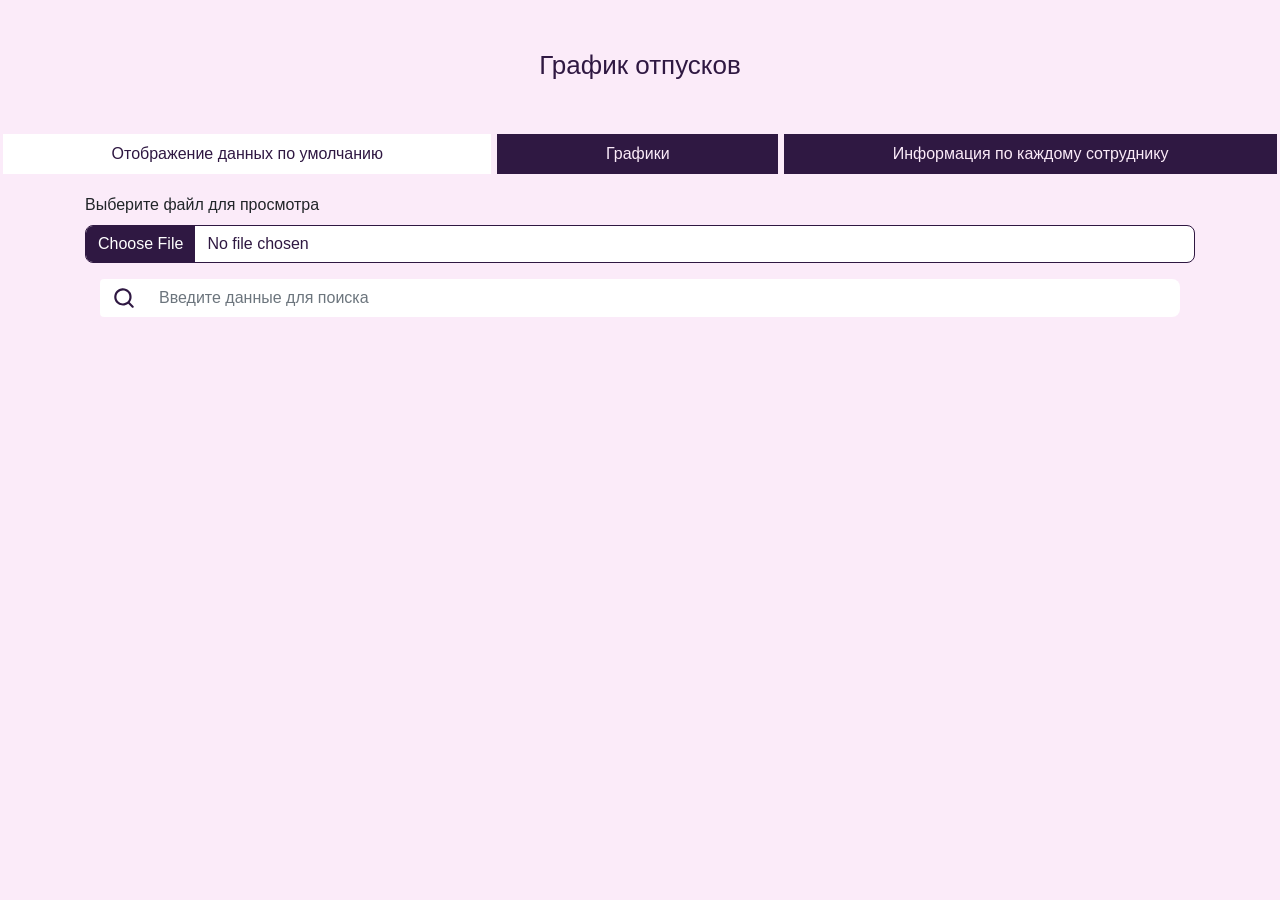
==== index.html @ 904fe266 "next commit" ====
<!DOCTYPE html>
<html lang="en">

<head>
    <meta charset="UTF-8">
    <meta http-equiv="X-UA-Compatible" content="IE=edge">
    <meta name="viewport" content="width=device-width, initial-scale=1.0">
    <title>Document</title>
    <!-- CSS only -->
    <link href="https://cdn.jsdelivr.net/npm/bootstrap@5.2.2/dist/css/bootstrap.min.css" rel="stylesheet"
        integrity="sha384-Zenh87qX5JnK2Jl0vWa8Ck2rdkQ2Bzep5IDxbcnCeuOxjzrPF/et3URy9Bv1WTRi" crossorigin="anonymous">
    <link href="https://cdn.jsdelivr.net/npm/bootstrap@4.3.1/dist/css/bootstrap.min.css" rel="stylesheet">
    <link rel="stylesheet" href="style.css">
</head>

<body>

    <div class="tabs">
        <h1>График отпусков</h1>
        <div class="tabs__nav">
            <button class="tabs__btn tabs__btn_active">Отображение данных по умолчанию</button>
            <button class="tabs__btn" onclick="mixFunc()">Графики</button>
            <button class="tabs__btn" onclick="createCards()">Информация по каждому сотруднику</button>
        </div>
        <div class="tabs__content">

            <div class="tabs__pane tabs__pane_show  container">
                <!-- ПЕРВАЯ ВКЛАДКА -->
                <div class="mb-3">
                    <label for="formFile" class="form-label">Выберите файл для просмотра</label>
                    <input class="form-control" type="file" id="formFile" accept=".csv" name="readable">
                </div>
                <div class="input-group mb-3 container">
                    <span class="input-group-text" id="basic-addon1"></span>
                    <input type="text" class="form-control" onkeyup="tableSearch()" id="search-text"
                        placeholder="Введите данные для поиска" aria-label="Данные для поиска"
                        aria-describedby="basic-addon1">
                </div>
                <div id="filter" class="container"></div>
                <div id="preview"></div>


            </div>
            <div class="tabs__pane personal-container">
                <!-- ВТОРАЯ ВКЛАДКА -->
                <div id="filter-page2" class="charts"></div>
                <div class="charts" id="dayCnt"></div>
                <div class="charts" id="dayTable"></div>
            </div>
            <div class="tabs__pane tabs_workers  container" id="content-3">
                <!-- ТРЕТЬЯ ВКЛАДКА -->
                <div id="filter-page3" class="container"></div>
                <div id="cards"></div>
            </div>
        </div>
    </div>
    <!-- JavaScript Bundle with Popper -->
    <script src="https://cdn.jsdelivr.net/npm/bootstrap@5.2.2/dist/js/bootstrap.bundle.min.js"
        integrity="sha384-OERcA2EqjJCMA+/3y+gxIOqMEjwtxJY7qPCqsdltbNJuaOe923+mo//f6V8Qbsw3"
        crossorigin="anonymous"></script>
    <script src="test.js"></script>
</body>

</html>
---- style.css ----
:root{
    --purple: rgba(47, 24, 66, 1);
    --light-pink: rgba(251, 235, 249, 1)
}
body {
    background-color: var(--light-pink);
}
::-webkit-scrollbar{
    width: 11px;
}
::-webkit-scrollbar-track{
    --webkit-box-shadow: 5px 5px 5px -5px rgba(34, 60, 80, 0.2) inset;
    background-color: var(--light-pink);
    border-radius: 10px;
}
::-webkit-scrollbar-thumb{
    border-radius: 10px;
    background: rgb(115, 83, 141);


}
h1{
    font-size: 26px;
    text-align: center;
    color: var(--purple);
    margin: 50px auto;
}
#filter{
    margin: 20px 0;
}
.personal-container {
    margin: 0 20px;
}

.tabs {
    margin: 20px auto;
}

.tabs__nav {
    display: flex;
    flex-wrap: wrap;
    list-style-type: none;
    background: #fafafa;
    margin: 0 auto;
    transition: all 0.5s ease-out;
}

.tabs__btn {
    padding: 0.5rem 0.75rem;
    text-decoration: none;
    background-color: var(--purple);
    text-align: center;
    flex-shrink: 0;
    flex-grow: 1;
    border: 3px solid var(--light-pink);
    cursor: pointer;
    transition: all 0.5s ease-out;
    color: var(--light-pink);
}

.tabs__btn_active {
    background-color: rgb(255, 255, 255);
    color: var(--purple);
    cursor: default;
}

.tabs__btn:not(.tabs__btn_active):hover,
.tabs__btn:not(.tabs__btn_active):focus {
    background-color: rgb(115, 83, 141);
    color: var(--light-pink);
}

.tabs__content {
    padding: 1rem;
}

.tabs__pane {
    display: none;
}

.tabs__pane_show {
    display: block;
}
.form-control {
    display: block;
    width: 100%;
    height: calc(1.5em + 0.75rem + 2px);
    padding: 0.375rem 0.75rem;
    font-size: 1rem;
    font-weight: 400;
    line-height: 1.5;
    color: var(--purple);
    background-color: #fff;
    border: 1px solid var(--purple);
    border-radius: 8px;
    
}

.form-control::-webkit-file-upload-button {
    background: var(--purple);
    border: none;
    outline: none;
    color: #fff;
}
.input-group-text{
    background-image: url(icon\ _search.svg);
    background-repeat: no-repeat;
    background-color: #ffffff;
    background-size: 55%;
    border: none;
    padding: 5px;
    width: 48px;
    background-position: center;
}
.input-group .form-control{
    border: none;
}
.table-bordered, .table-bordered td, .table-bordered th {
    border: 1px solid var(--purple);
}
.table thead th {
    border-bottom: 2px solid var(--purple);
}
.project-name{
    font-size: 15px;
    margin-left: 10px;
}
.card {
    width: 16rem;
    display: inline-block;
}

.card:not(:last-child) {
    margin-right: 10px;
}

.accordion-collapse {
    transition: all 0.5s;
}

.accordion-item {
    transition: all 0.5s;
    background-color: var(--light-pink);
    border-color: var(--purple);
}
.accordion-header, .accordion-button{
    background-color: var(--light-pink);
}
.accordion-body {
    transition: all 0.5s;
}
.card{
    border: 1px solid var(--purple);
}
.accordion-button:not(.collapsed){
    background-color: var(--purple);
    color: var(--light-pink);
}

@media (max-width: 991px) {
    .card {
        width: 12rem;
    }

    .card:not(:last-child) {
        margin-bottom: 10px;
    }

    .card:not(:last-child) {
        margin-right: 0px;
    }
}

.charts {
    margin: 50px auto;
}

.scrolling-wrapper {
    overflow-x: scroll;
    overflow-y: hidden;
    height: auto;
    display: flex;
    align-items: flex-end;
    padding-bottom: 2px;

}

.column {
    flex-wrap: nowrap;
    height: auto;
    display: flex;
    flex-direction: column-reverse;
    justify-content: flex-start;
}

.chart-container {
    margin: 0 20px;
    min-width: 200px;

}

.chart-p {
    width: 100%;
    height: 50px;
    display: flex;
    justify-content: center;
    align-items: center;
    text-align: center;

}
.chart-p-project{
    height: 40px;
}
.scale {
    height: 300px;
    width: 150px;
    display: flex;
    justify-content: center;
    align-items: center;
    margin-bottom: 88px;
}

.scale-num {
    display: flex;
    flex-direction: column;
    justify-content: space-between;
    align-items: flex-end;
    width: 100px;
    height: 100%;
    margin-right: 10px;
}

.scale-num p {
    margin-bottom: 0;
}

.scale-line {
    background-color: var(--purple);
    width: 5px;
    height: 100%;
    border-radius: 10px;
}

.scrolling-wrapper::-webkit-scrollbar,
.vac-table::-webkit-scrollbar {
    height: 8px;
    width: 20px;
}

.scrolling-wrapper::-webkit-scrollbar-track,
.vac-table::-webkit-scrollbar-track {
    --webkit-box-shadow: 5px 5px 5px -5px rgba(34, 60, 80, 0.2) inset;
    background-color: var(--light-pink);
    border-radius: 10px;
}

.scrolling-wrapper::-webkit-scrollbar-thumb,
.vac-table::-webkit-scrollbar-thumb {
    border-radius: 10px;
    background: var(--purple);


}

.vac-table {
    display: grid;
    grid-template-columns: 25px 150px 115px auto;
    height: auto;
    overflow-x: scroll;
    overflow-y: hidden;
}

.grid-item {
    border-top: 0.5px solid var(--purple);
    border-bottom: 0.5px solid var(--purple);
    display: grid;
    grid-template-rows: 1fr;
    font-size: 15px;
}

.grid-item-border {
    border-left: 0.5px solid var(--purple);
    border-right: 0.5px solid var(--purple);
    display: flex;
    align-items: center;
    justify-content: center;
    text-align: center;
}

.grid-item-month {
    display: grid;
    grid-template-columns:
        96px 89px 96px 93px 96px 93px 96px 96px 93px 96px 93px 96px;
    grid-template-rows: 1fr;
    height: 100%;
}

.grid-item-month div {
    border: 0.5px solid var(--purple);
    text-align: center;
    font-size: 15px;
    display: flex;
    align-items: center;
    justify-content: center;
}

.grid-item-year {
    grid-column: 4 / 5;
    display: grid;
    grid-template-columns: repeat(365, 1fr);
    grid-template-rows: 1fr;
    border-top: 0.1px solid var(--purple);
    border-bottom: 0.1px solid var(--purple);
}

.grid-item-day {
    border-right: 0.1px solid rgb(184, 172, 194);

}

.green-cell {
    background-color: rgb(79, 206, 110);
}

@media (min-width: 1440px) {
    .grid-item-month {
        grid-template-columns: repeat(12, 1fr);
    }

    .vac-table {
        grid-template-columns: 55px 170px 120px auto;
    }

    .grid-item {
        font-size: 20px;
    }

    .grid-item-month div {
        font-size: 20px;
    }
}
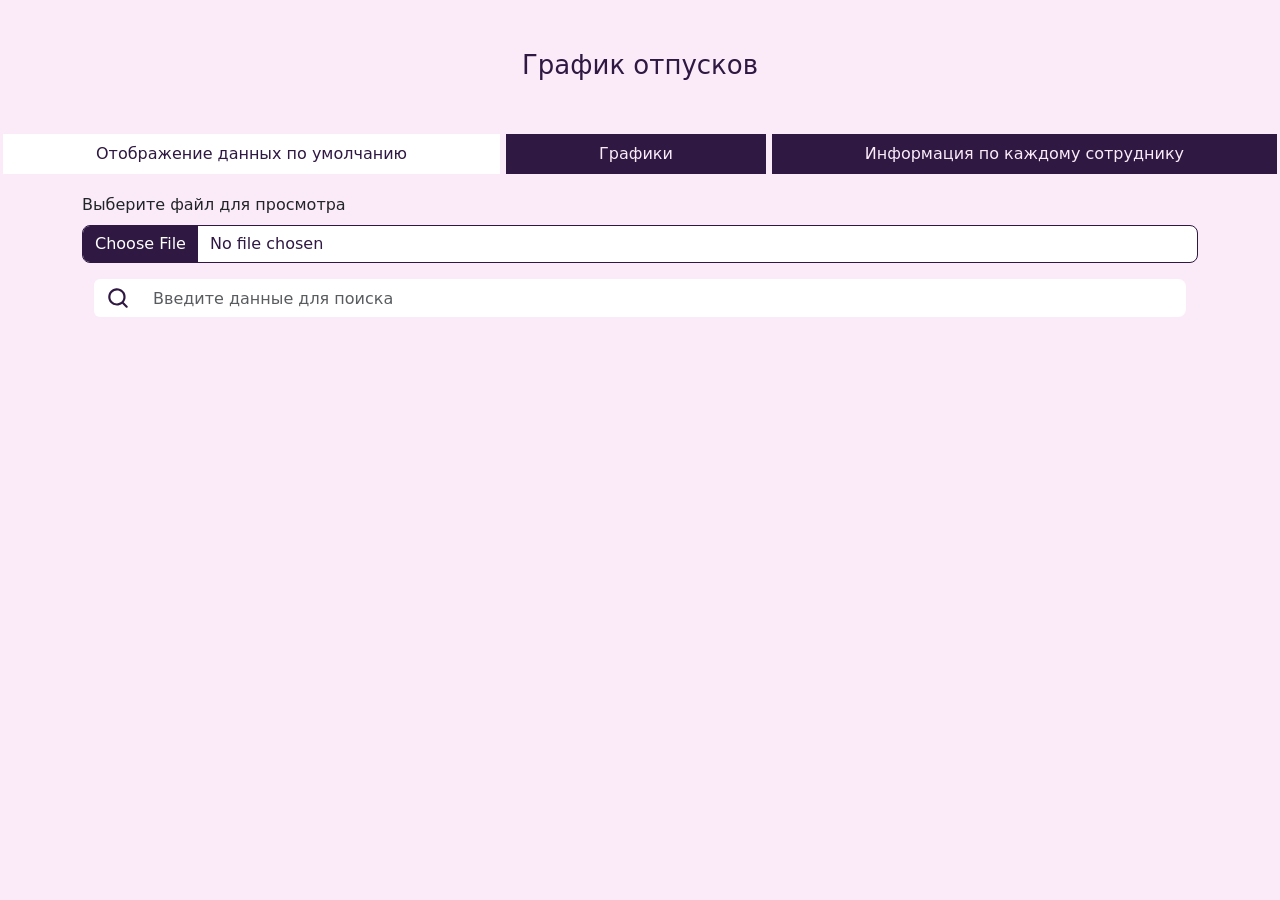
==== commit 9f856262: "clear code" ====
--- a/index.html
+++ b/index.html
@@ -5,11 +5,9 @@
     <meta charset="UTF-8">
     <meta http-equiv="X-UA-Compatible" content="IE=edge">
     <meta name="viewport" content="width=device-width, initial-scale=1.0">
-    <title>Document</title>
-    <!-- CSS only -->
+    <title>Vacations</title>
     <link href="https://cdn.jsdelivr.net/npm/bootstrap@5.2.2/dist/css/bootstrap.min.css" rel="stylesheet"
         integrity="sha384-Zenh87qX5JnK2Jl0vWa8Ck2rdkQ2Bzep5IDxbcnCeuOxjzrPF/et3URy9Bv1WTRi" crossorigin="anonymous">
-    <link href="https://cdn.jsdelivr.net/npm/bootstrap@4.3.1/dist/css/bootstrap.min.css" rel="stylesheet">
     <link rel="stylesheet" href="style.css">
 </head>
 
@@ -54,11 +52,7 @@
             </div>
         </div>
     </div>
-    <!-- JavaScript Bundle with Popper -->
-    <script src="https://cdn.jsdelivr.net/npm/bootstrap@5.2.2/dist/js/bootstrap.bundle.min.js"
-        integrity="sha384-OERcA2EqjJCMA+/3y+gxIOqMEjwtxJY7qPCqsdltbNJuaOe923+mo//f6V8Qbsw3"
-        crossorigin="anonymous"></script>
-    <script src="test.js"></script>
+    <script src="script.js"></script>
 </body>
 
 </html>
